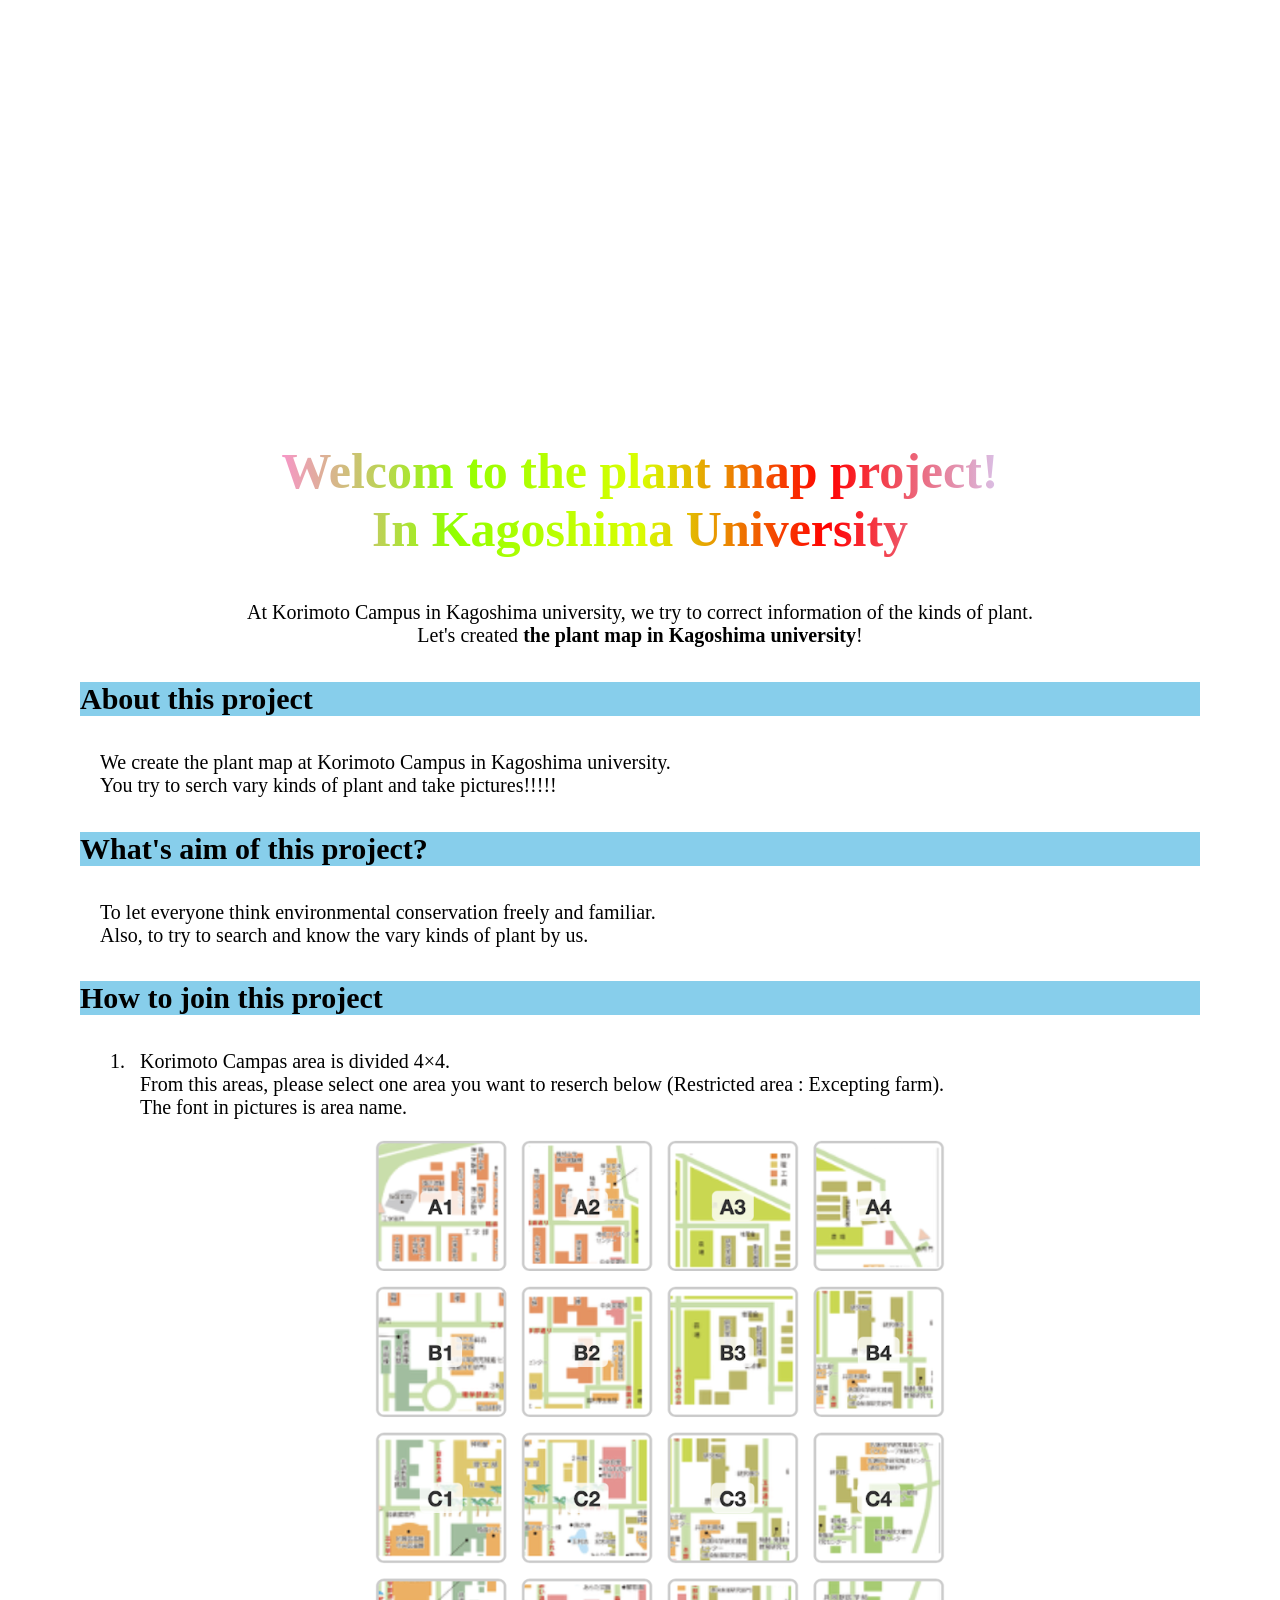
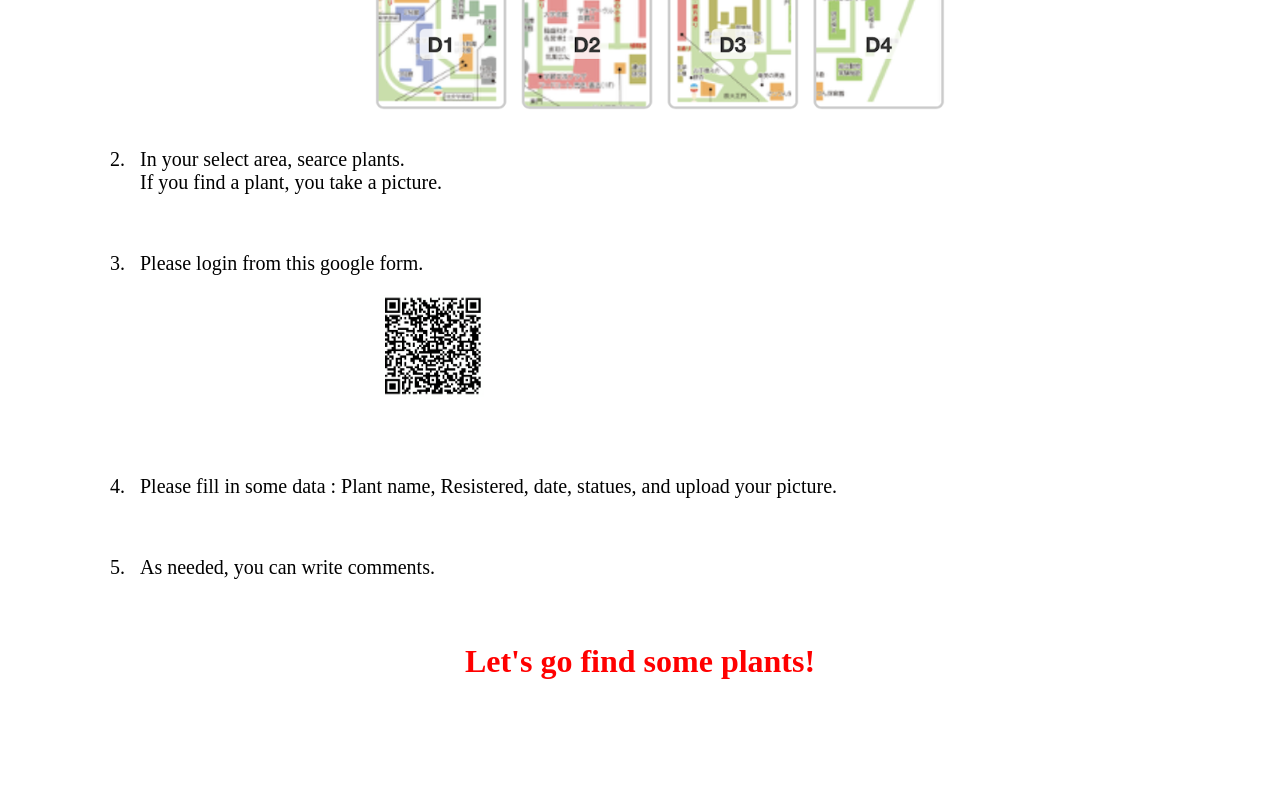
==== index.html @ 35d57bfd "updata" ====
<!DOCTYPE html>
<html lang="en">
<head>
    <meta charset="UTF-8">
    <meta name="viewport" content="width=device-width, initial-scale=1.0">
    <link rel="stylesheet" type="text/css" href="Main.css" />
    <link rel="stylesheet" type="text/css" href="bun.css" />
    <title>citizen_science_the_plant_map_project_in_KU</title>
</head>
<body class="slight-left">
    <div class="img-frame">
        <div class="img-01"></div>
        <div class="img-02"></div>
        <div class="img-03"></div>
        <div class="img-04"></div>
        <div class="img-05"></div>
        <div class="img-06"></div>
    </div>

    <h1 class="main-title">Welcom to the plant map project! <br> In Kagoshima University </h1>
    
    <p style="text-align:center"; class="middle">At Korimoto Campus in Kagoshima university, we try to correct information of the kinds of plant.<br> Let's created <b>the plant map in Kagoshima university</b>!</p>
    

    <h2 class="above">About this project</h2>
    <p class="middle">We create the plant map at Korimoto Campus in Kagoshima university.<br>
    You try to serch vary kinds of plant and take pictures!!!!!
    </p>

    <h2 class="above">What's aim of this project?</h2>
    <p class="middle">To let everyone think environmental conservation freely and familiar.<br>Also, to try to search and know the vary kinds of plant by us.</p>

    <h2 class="above">How to join this project</h2>
    <ol>
    <li  class="middle">Korimoto Campas area is divided 4×4. <br>From this areas, please select one area you want to reserch below (Restricted area :
 Excepting farm). <br>The font in pictures is area name.</li>
    <img src="image_5.png" alt = "Korimoto Campus Map (The font in pictures is area name)" class="photo">
    <br>
    <li class="middle">In your select area, searce plants.<br>If you find a plant, you take a picture.</li><br>
    <li class="middle">Please login from this google form.
    <img src="google_form.png" class="photo_QR">
    </li><br>
    <li class="middle">Please fill in some data : Plant name, Resistered, date, statues, and upload your picture.</li><br>
    <li class="middle"> As needed, you can write comments. </li><br>
    </ol>

    <h1 class="colorful" style="text-align:center" >Let's go find some plants!</h1>
</body>
</html>
---- Main.css ----
.img-frame{
   position: relative;
   width: 70%;
   height: 400px;
   overflow: hidden;
   margin: 0 auto;
}



@media screen and (max-width: 767px){
   .img-frame{
      width: 100%;
      height: 200px;
   }
}

.img-01, .img-02, .img-03, .img-04, .img-05, .img-06{
   position: absolute;
   top:0;
   left:0;
   width: 100%;
   height: 100%;
   background-size: cover;
   background-repeat: no-repeat;
   opacity: 0; /* ← 最初は透明 */
}

/* 画像設定 */
.img-01{ background-image: url('sakura.jpg'); animation: slide-01 36s infinite; }
.img-02{ background-image: url('ajisai.jpg'); animation: slide-02 36s infinite; }
.img-03{ background-image: url('asagao.jpg'); animation: slide-03 36s infinite; }
.img-04{ background-image: url('higanbana.jpg'); animation: slide-04 36s infinite; }
.img-05{ background-image: url('sazanka.jpg'); animation: slide-05 36s infinite; }
.img-06{ background-image: url('tubaki.jpg'); animation: slide-06 36s infinite; }

/* 1枚あたり 16% の時間を割り当ててフェード */
@keyframes slide-01 {
  0% {opacity:0;}
  0% {opacity:0;}
  4% {opacity:1;}
  16% {opacity:1;}
  20% {opacity:0;}
  100% {opacity:0;}
}

@keyframes slide-02 {
  0% {opacity:0;}
  16% {opacity:0;}
  20% {opacity:1;}
  32% {opacity:1;}
  36% {opacity:0;}
  100% {opacity:0;}
}

@keyframes slide-03 {
  0% {opacity:0;}
  32% {opacity:0;}
  36% {opacity:1;}
  48% {opacity:1;}
  52% {opacity:0;}
  100% {opacity:0;}
}

@keyframes slide-04 {
  0% {opacity:0;}
  48% {opacity:0;}
  52% {opacity:1;}
  64% {opacity:1;}
  68% {opacity:0;}
  100% {opacity:0;}
}

@keyframes slide-05 {
  0% {opacity:0;}
  64% {opacity:0;}
  68% {opacity:1;}
  80% {opacity:1;}
  84% {opacity:0;}
  100% {opacity:0;}
}

@keyframes slide-06 {
  0% {opacity:0;}
  80% {opacity:0;}
  84% {opacity:1;}
  96% {opacity:1;}
  100% {opacity:1;}
}

.img-01{
 background-position: 0 -80px;
 }
 .img-02{
 background-position: 0 -100px;
 }
 .img-03{
 background-position: 0 -290px;
 }
 .img-04{
 background-position: 0 -110px;
 }
 .img-05{
 background-position: 0 -300px;
 }
      .img-06{
      background-position: 0 -100px;
      }





.photo {
    display: block;      /* ← 画像をブロック扱いにする */
    margin: 0 auto; 
    justify-content: center;  /* ← 必要なら上下も調整 */
    background-size: cover;        /* ← サイズ調整（任意） */
}

.photo_QR {
    display: block;      /* ← 画像をブロック扱いにする */
    margin: 20px 240px;   /* ← 必要なら上下も調整 */
    width: 10%;
    background-size: cover;        /* ← サイズ調整（任意） */
}
---- bun.css ----
.slight-left {
    margin-left: 80px;
    margin-right: 80px;   /* ← ここを調整して「少し左に寄せる」 */
}

body {
    padding-bottom: 100px;   /* ← 好きな値に調整できる */
}

.middle {
  /*真ん中の要素*/
  padding: 10px;
  margin: 10px;
  font-size: 20px;

}
.above {
  background: skyblue;
  font-size: 30px;
  
}
.under {
  background: silver;
}

.colorful {
  color: red;
  padding: 10px;
  margin: 10px;
}

.main-title {
    text-align: center;
    font-size: 50px;
    background: linear-gradient(to right,
        rgb(255, 189, 220),
        rgb(255, 141, 217),
        rgb(145, 255, 0),
        rgb(217, 255, 2),
        rgb(255, 0, 0),
        rgb(215, 210, 252),
        violet);
    -webkit-background-clip: text;
    background-clip: text;
    color: transparent;
    -webkit-text-fill-color: transparent;
}




@media screen and (max-width: 767px) {

    /* body の左右余白をさらに減らす */
    .slight-left {
        margin-left: 5px;
        margin-right: 5px;
    }

    /* タイトルだけスマホ用に調整 */
    .main-title {
        font-size: 28px;
        line-height: 1.2;
        padding: 0 5px;
        word-break: keep-all;

        /* ← ここが重要！ */
        background-clip: text;
        -webkit-background-clip: text;   /* ← これが抜けてた！ */
        color: transparent;
        -webkit-text-fill-color: transparent;
    }

    /* 中央テキスト */
    .middle {
        font-size: 16px;
        padding: 5px;
        margin: 8px;
    }

    /* 見出し */
    .above {
        font-size: 22px;
        padding: 5px 10px;
    }

    /* 画像は画面幅に合わせる */
    .photo {
        width: 100%;
        margin: 10px auto;
    }

    /* QRコード画像 */
    .photo_QR {
        width: 40%;
        margin: 10px auto;
    }

    /* スライドショーの枠 */
    .img-frame {
        width: 100%;
        height: 180px;
    }

    /* 背景画像の位置をスマホ用に調整（ズレ防止） */
    .img-01, .img-02, .img-03, .img-04, .img-05, .img-06 {
        background-position: center;
    }
}
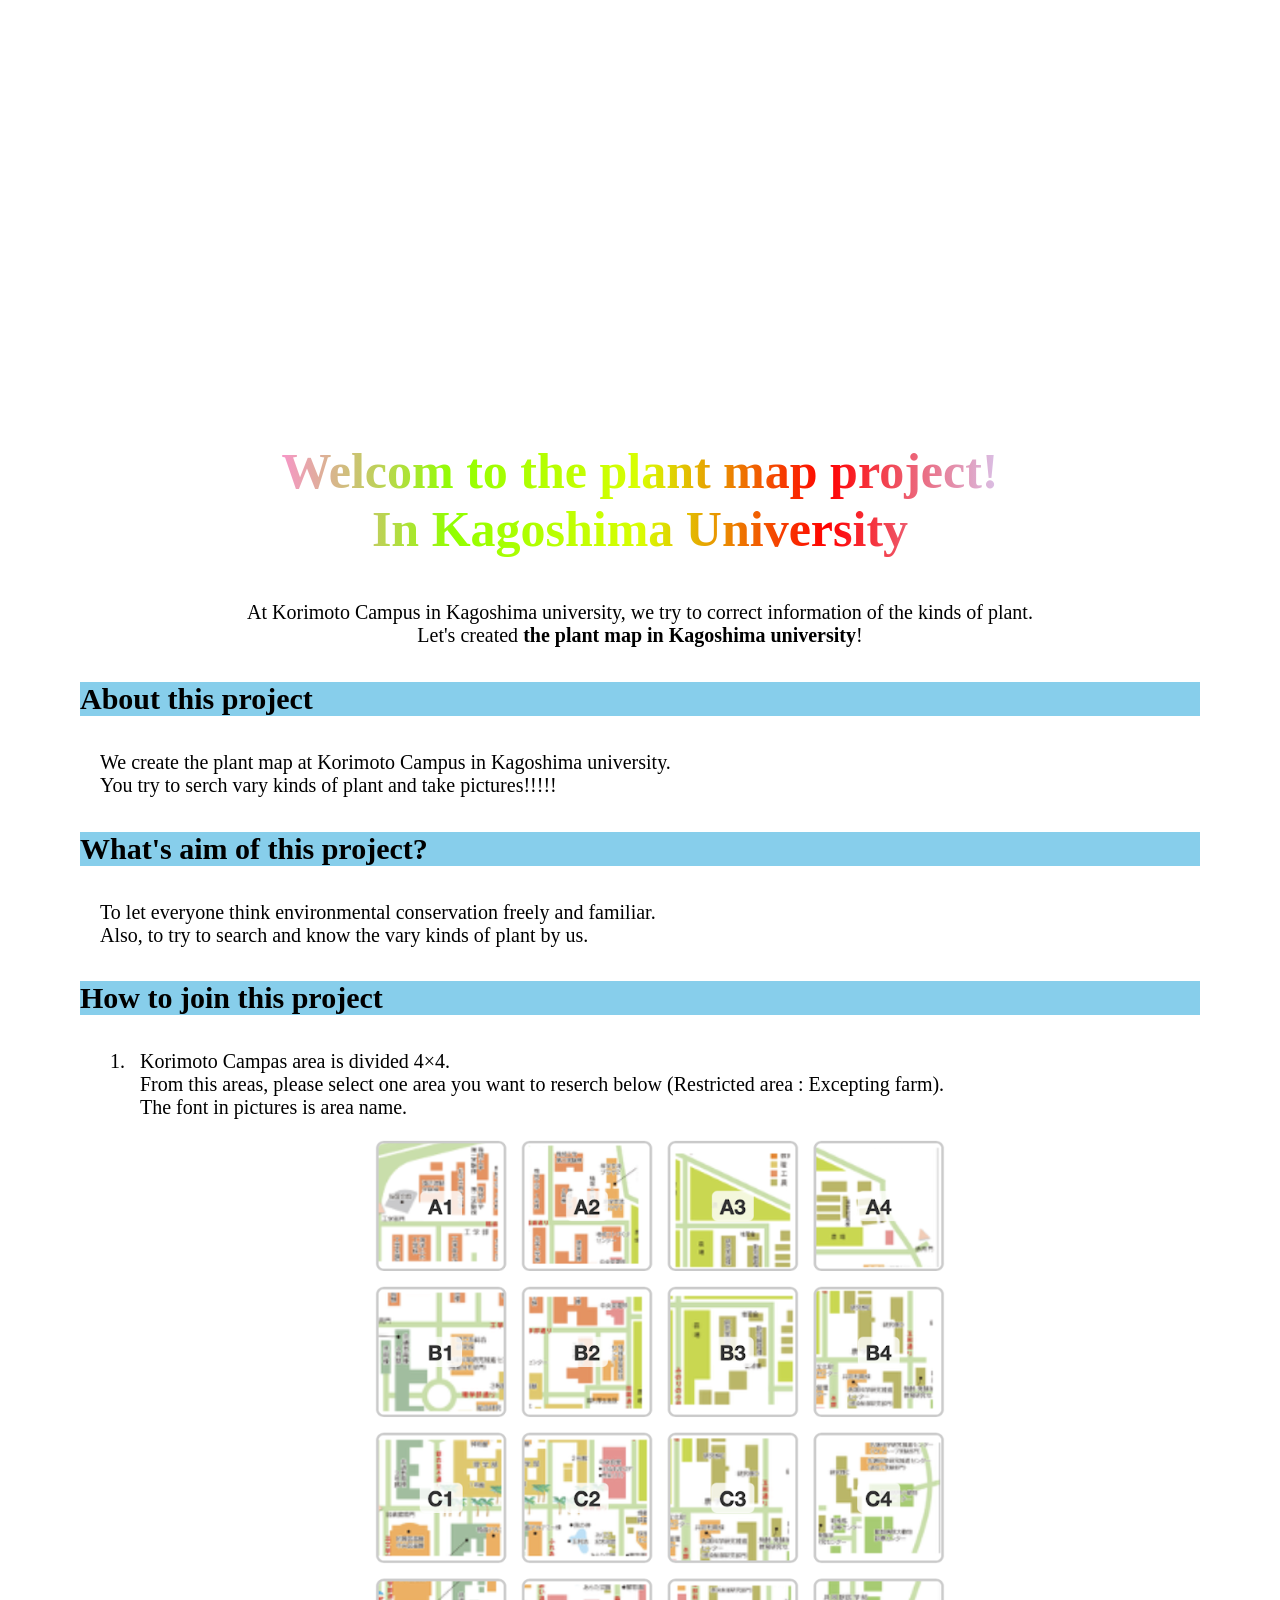
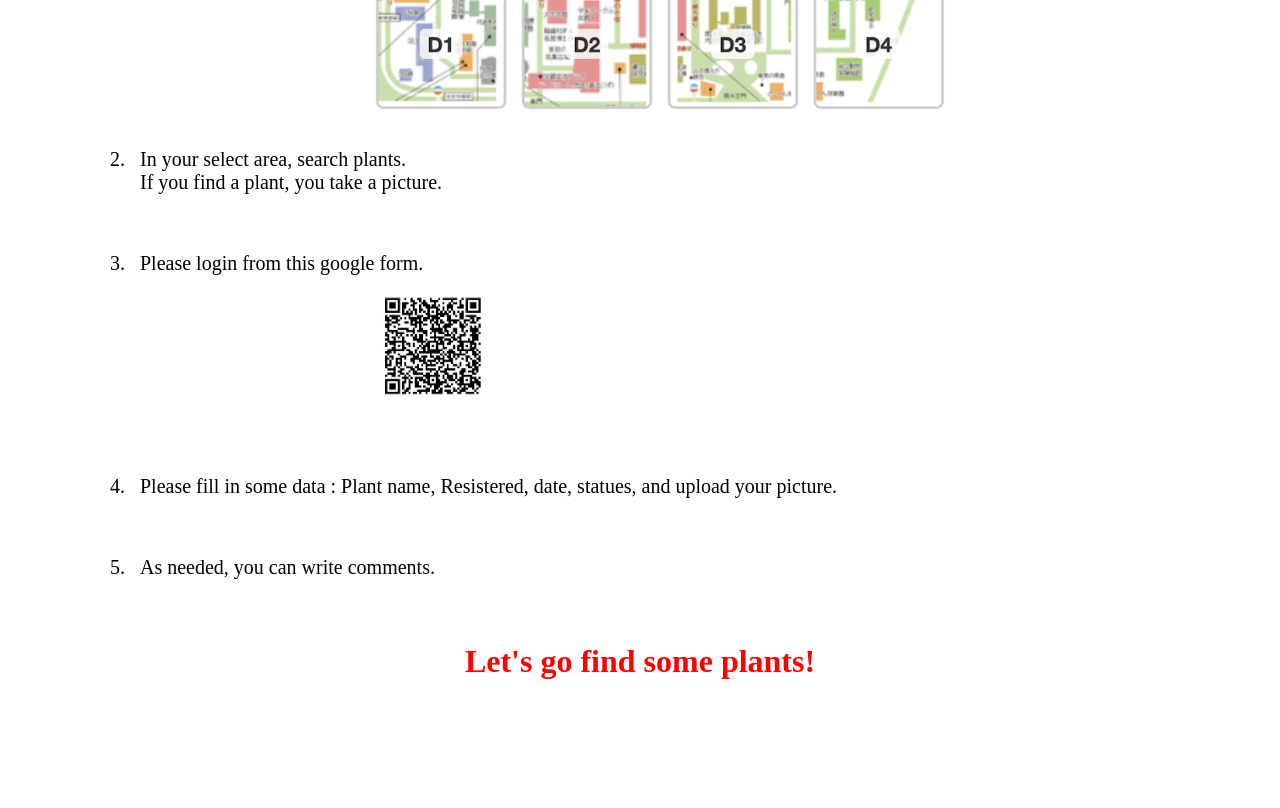
==== commit 21ef5497: "update" ====
--- a/index.html
+++ b/index.html
@@ -36,7 +36,7 @@
  Excepting farm). <br>The font in pictures is area name.</li>
     <img src="image_5.png" alt = "Korimoto Campus Map (The font in pictures is area name)" class="photo">
     <br>
-    <li class="middle">In your select area, searce plants.<br>If you find a plant, you take a picture.</li><br>
+    <li class="middle">In your select area, search plants.<br>If you find a plant, you take a picture.</li><br>
     <li class="middle">Please login from this google form.
     <img src="google_form.png" class="photo_QR">
     </li><br>
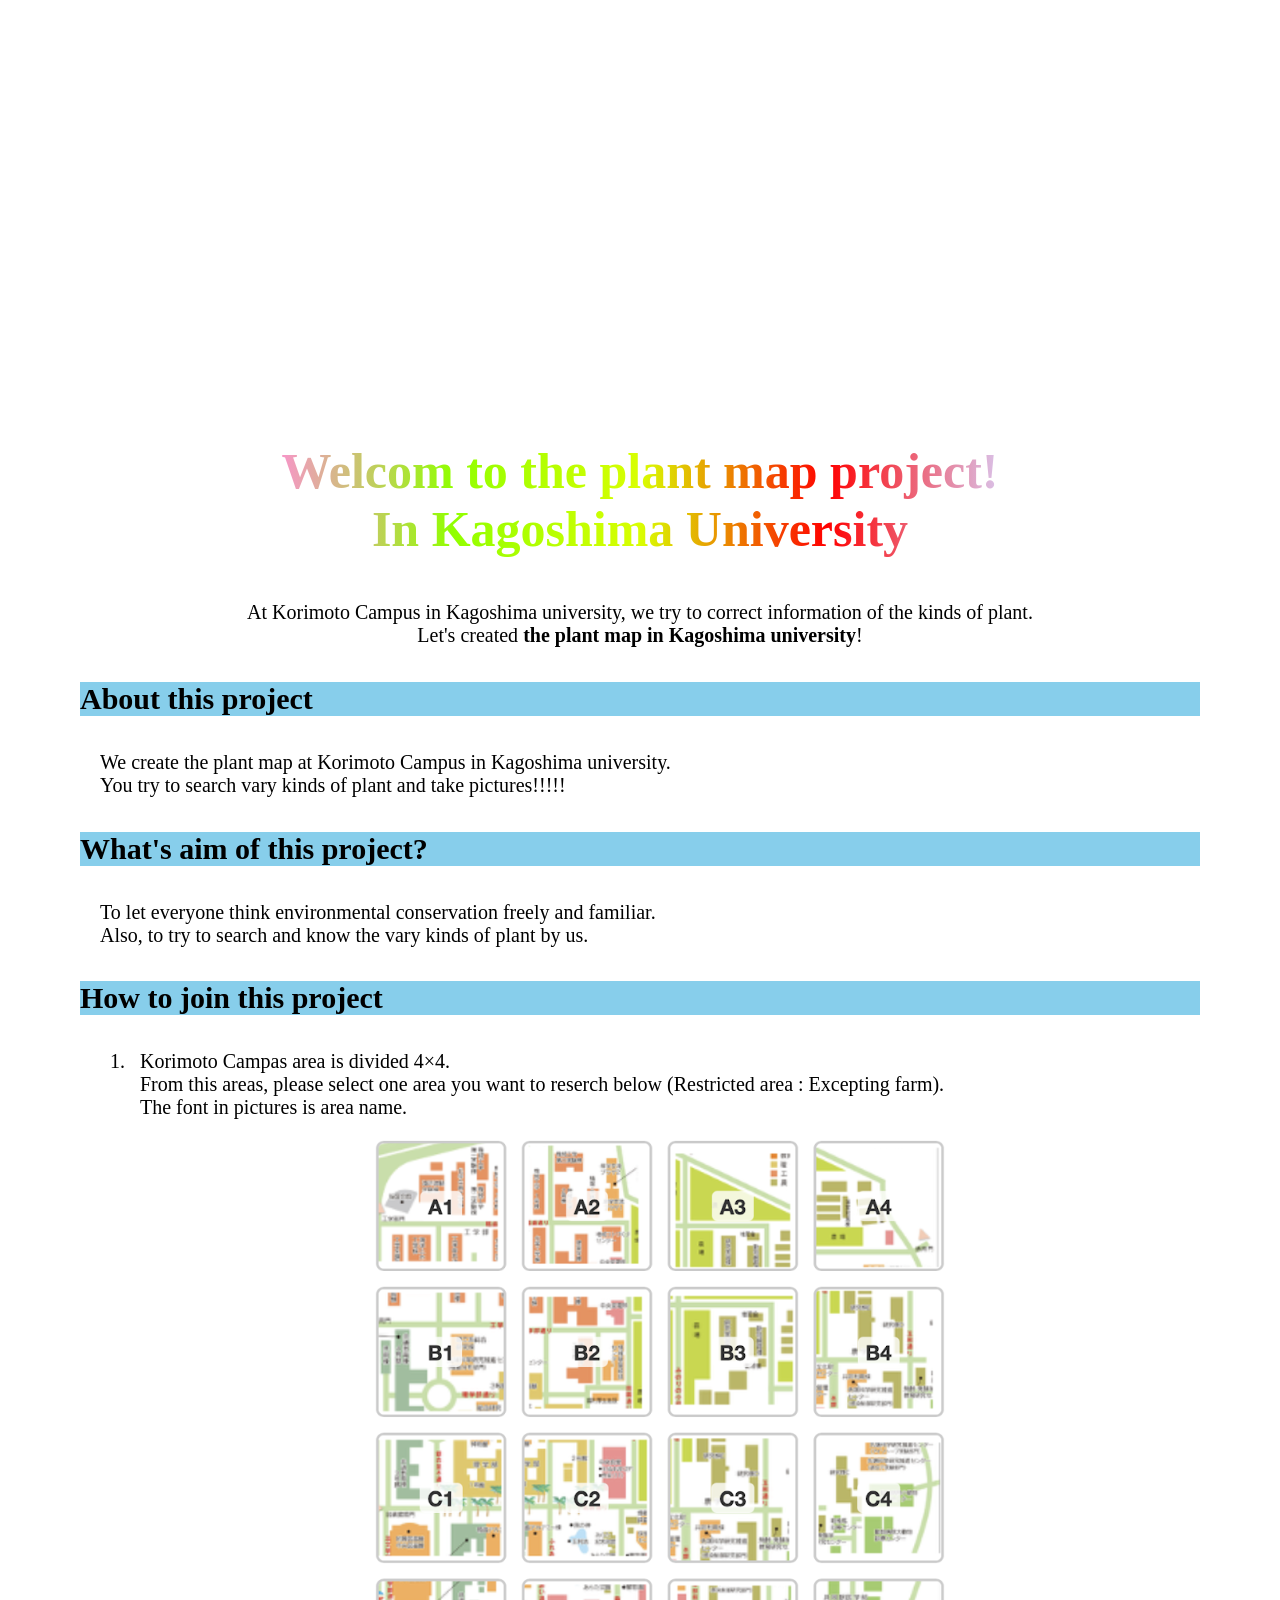
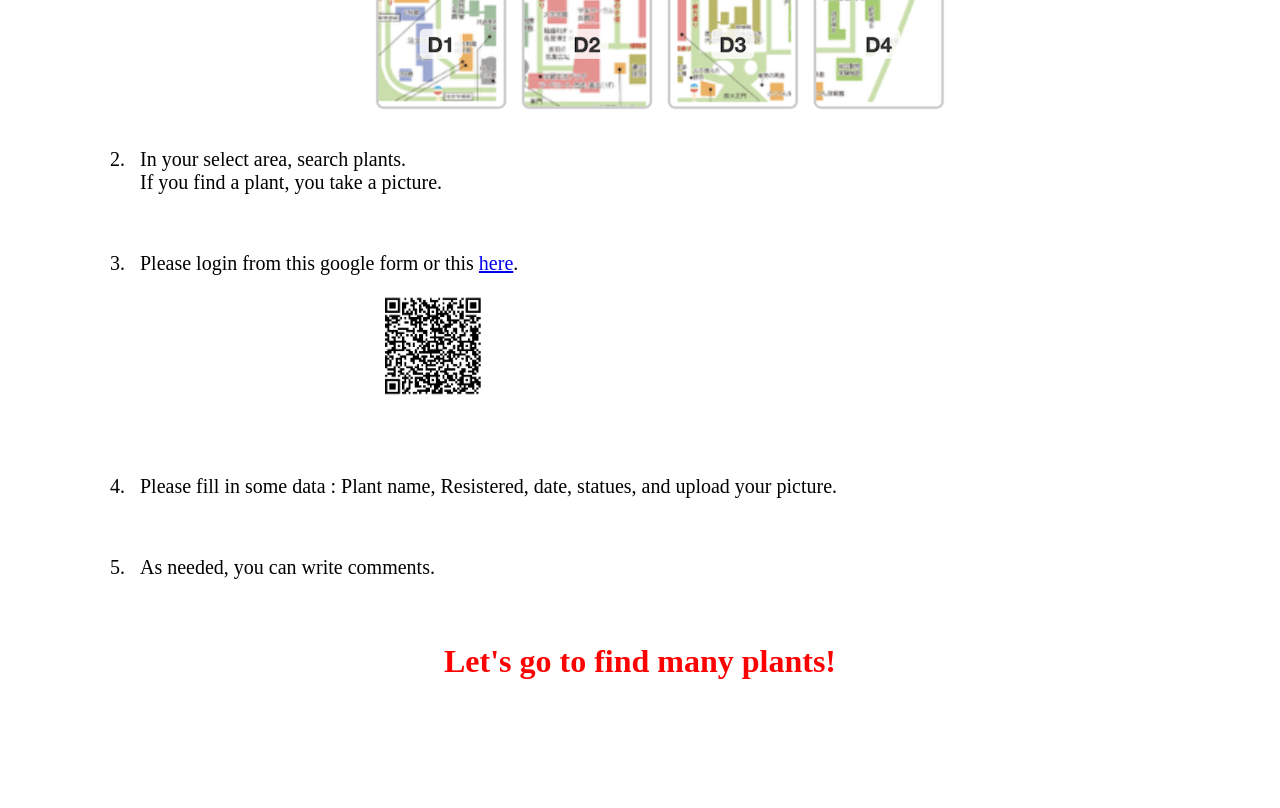
==== commit 8dde0a90: "update" ====
--- a/index.html
+++ b/index.html
@@ -24,7 +24,7 @@
 
     <h2 class="above">About this project</h2>
     <p class="middle">We create the plant map at Korimoto Campus in Kagoshima university.<br>
-    You try to serch vary kinds of plant and take pictures!!!!!
+    You try to search vary kinds of plant and take pictures!!!!!
     </p>
 
     <h2 class="above">What's aim of this project?</h2>
@@ -37,13 +37,14 @@
     <img src="image_5.png" alt = "Korimoto Campus Map (The font in pictures is area name)" class="photo">
     <br>
     <li class="middle">In your select area, search plants.<br>If you find a plant, you take a picture.</li><br>
-    <li class="middle">Please login from this google form.
+    <li class="middle">Please login from this google form or this <a href = "https://docs.google.com/forms/d/e/1FAIpQLSehatmL00IwowrrlVD-0QQUIgyGlNPsXKl-XKkC6O3eMn2neA/viewform">here</a>.
     <img src="google_form.png" class="photo_QR">
+
     </li><br>
     <li class="middle">Please fill in some data : Plant name, Resistered, date, statues, and upload your picture.</li><br>
     <li class="middle"> As needed, you can write comments. </li><br>
     </ol>
 
-    <h1 class="colorful" style="text-align:center" >Let's go find some plants!</h1>
+    <h1 class="colorful" style="text-align:center" >Let's go to find many plants!</h1>
 </body>
 </html>
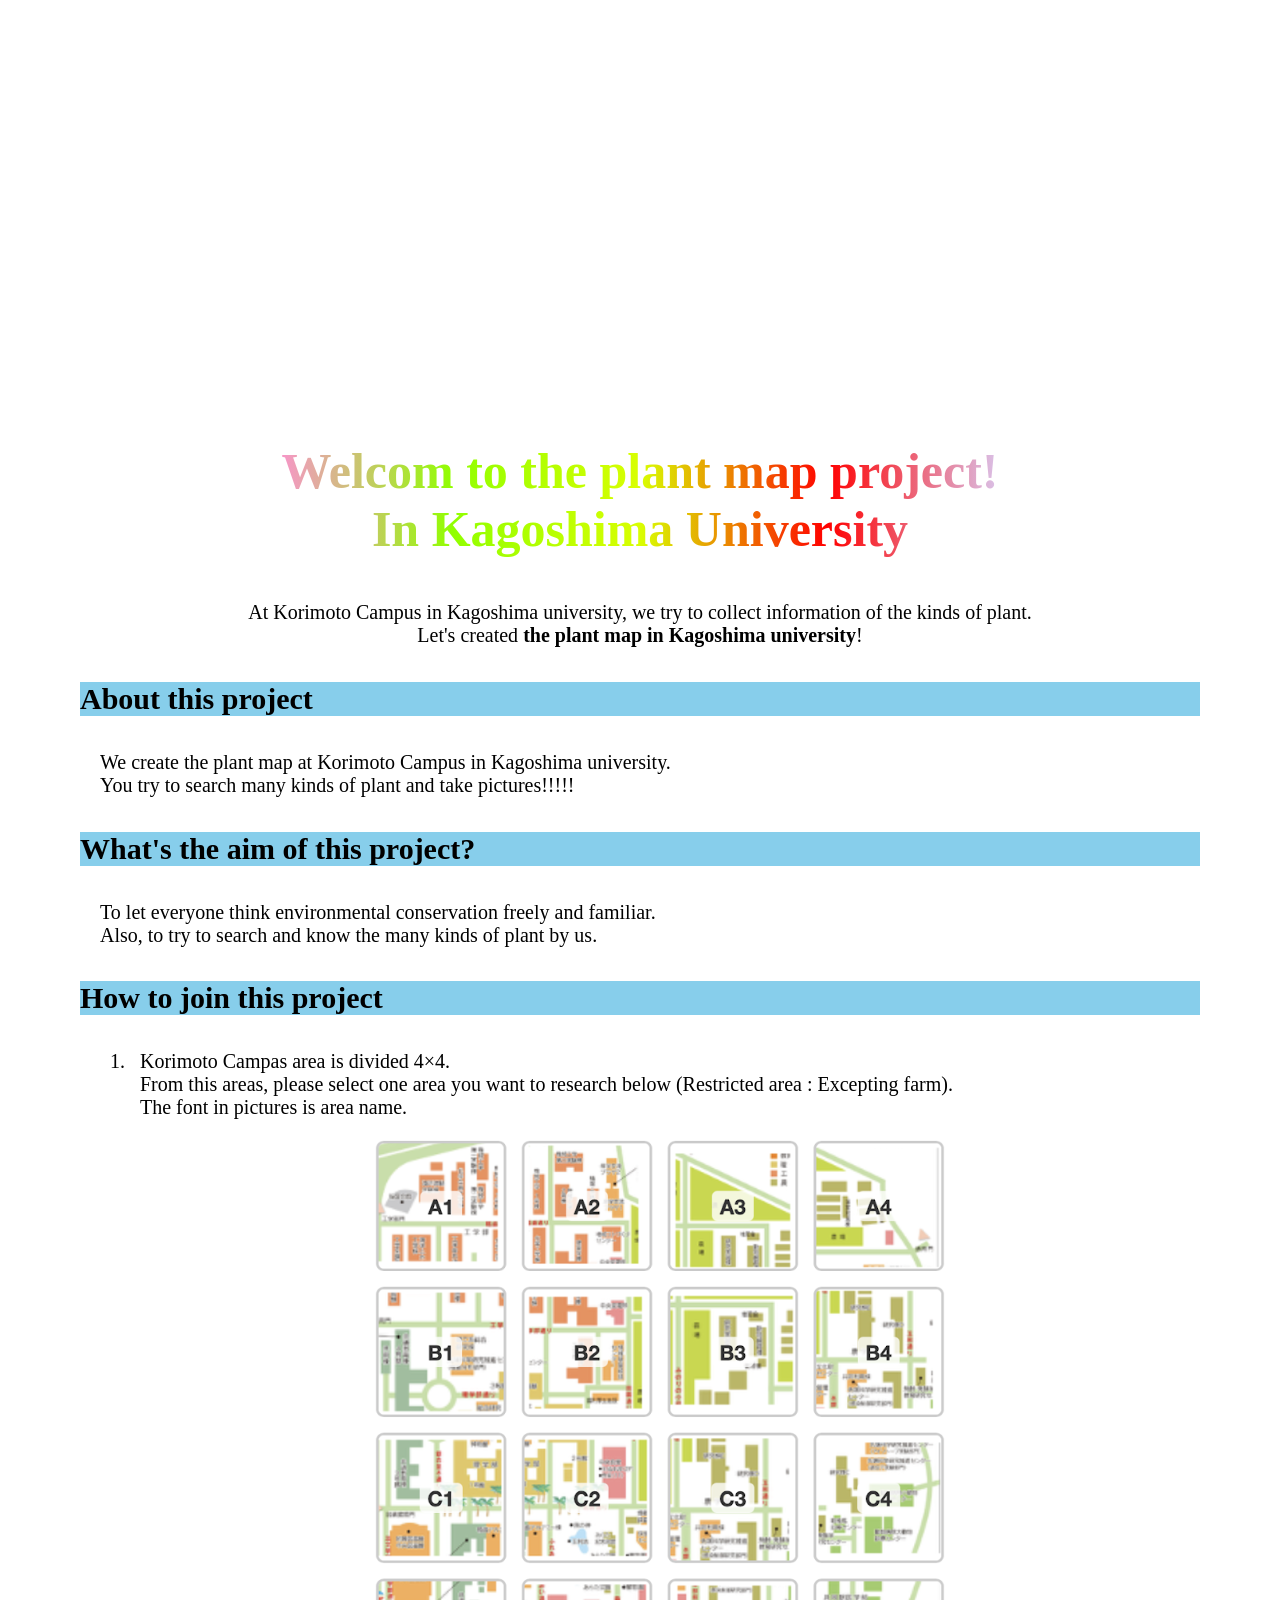
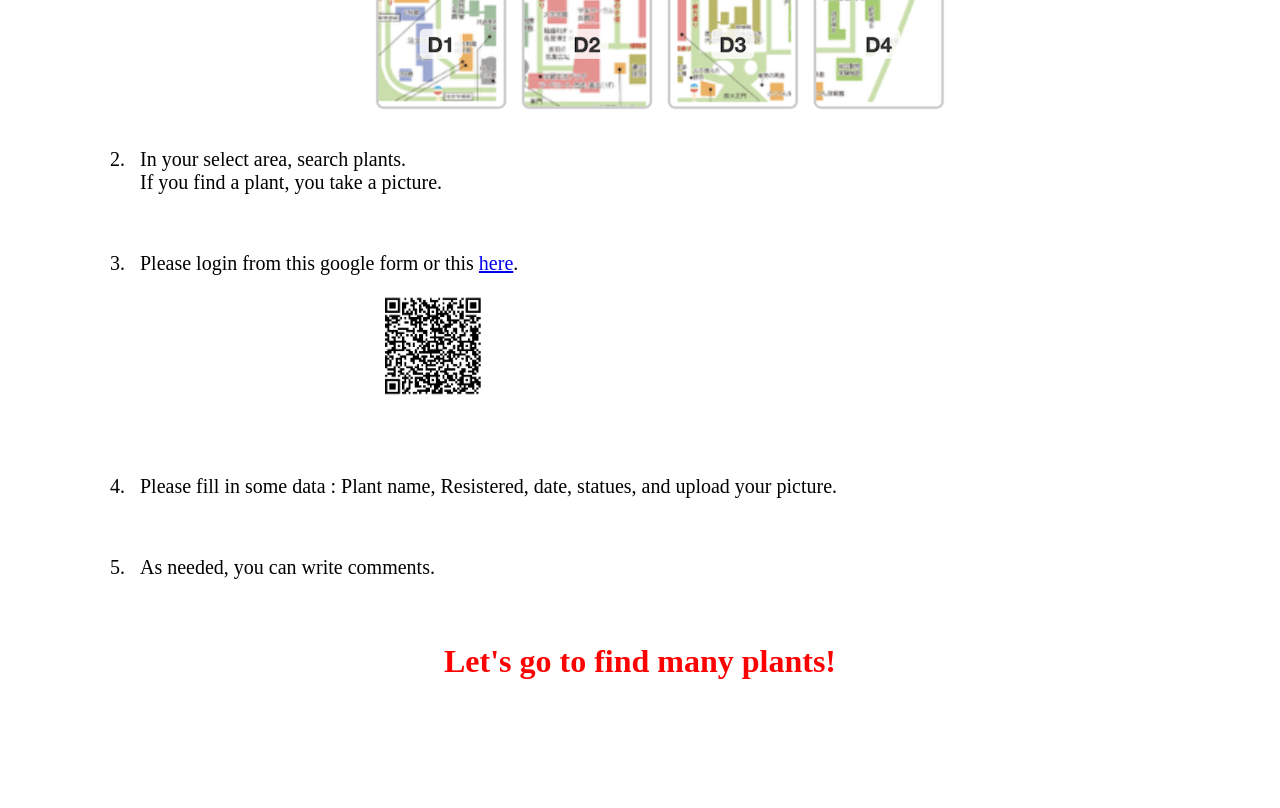
==== commit 4648beb1: "update" ====
--- a/index.html
+++ b/index.html
@@ -19,20 +19,20 @@
 
     <h1 class="main-title">Welcom to the plant map project! <br> In Kagoshima University </h1>
     
-    <p style="text-align:center"; class="middle">At Korimoto Campus in Kagoshima university, we try to correct information of the kinds of plant.<br> Let's created <b>the plant map in Kagoshima university</b>!</p>
+    <p style="text-align:center"; class="middle">At Korimoto Campus in Kagoshima university, we try to collect information of the kinds of plant.<br> Let's created <b>the plant map in Kagoshima university</b>!</p>
     
 
     <h2 class="above">About this project</h2>
     <p class="middle">We create the plant map at Korimoto Campus in Kagoshima university.<br>
-    You try to search vary kinds of plant and take pictures!!!!!
+    You try to search many kinds of plant and take pictures!!!!!
     </p>
 
-    <h2 class="above">What's aim of this project?</h2>
-    <p class="middle">To let everyone think environmental conservation freely and familiar.<br>Also, to try to search and know the vary kinds of plant by us.</p>
+    <h2 class="above">What's the aim of this project?</h2>
+    <p class="middle">To let everyone think environmental conservation freely and familiar.<br>Also, to try to search and know the many kinds of plant by us.</p>
 
     <h2 class="above">How to join this project</h2>
     <ol>
-    <li  class="middle">Korimoto Campas area is divided 4×4. <br>From this areas, please select one area you want to reserch below (Restricted area :
+    <li  class="middle">Korimoto Campas area is divided 4×4. <br>From this areas, please select one area you want to research below (Restricted area :
  Excepting farm). <br>The font in pictures is area name.</li>
     <img src="image_5.png" alt = "Korimoto Campus Map (The font in pictures is area name)" class="photo">
     <br>
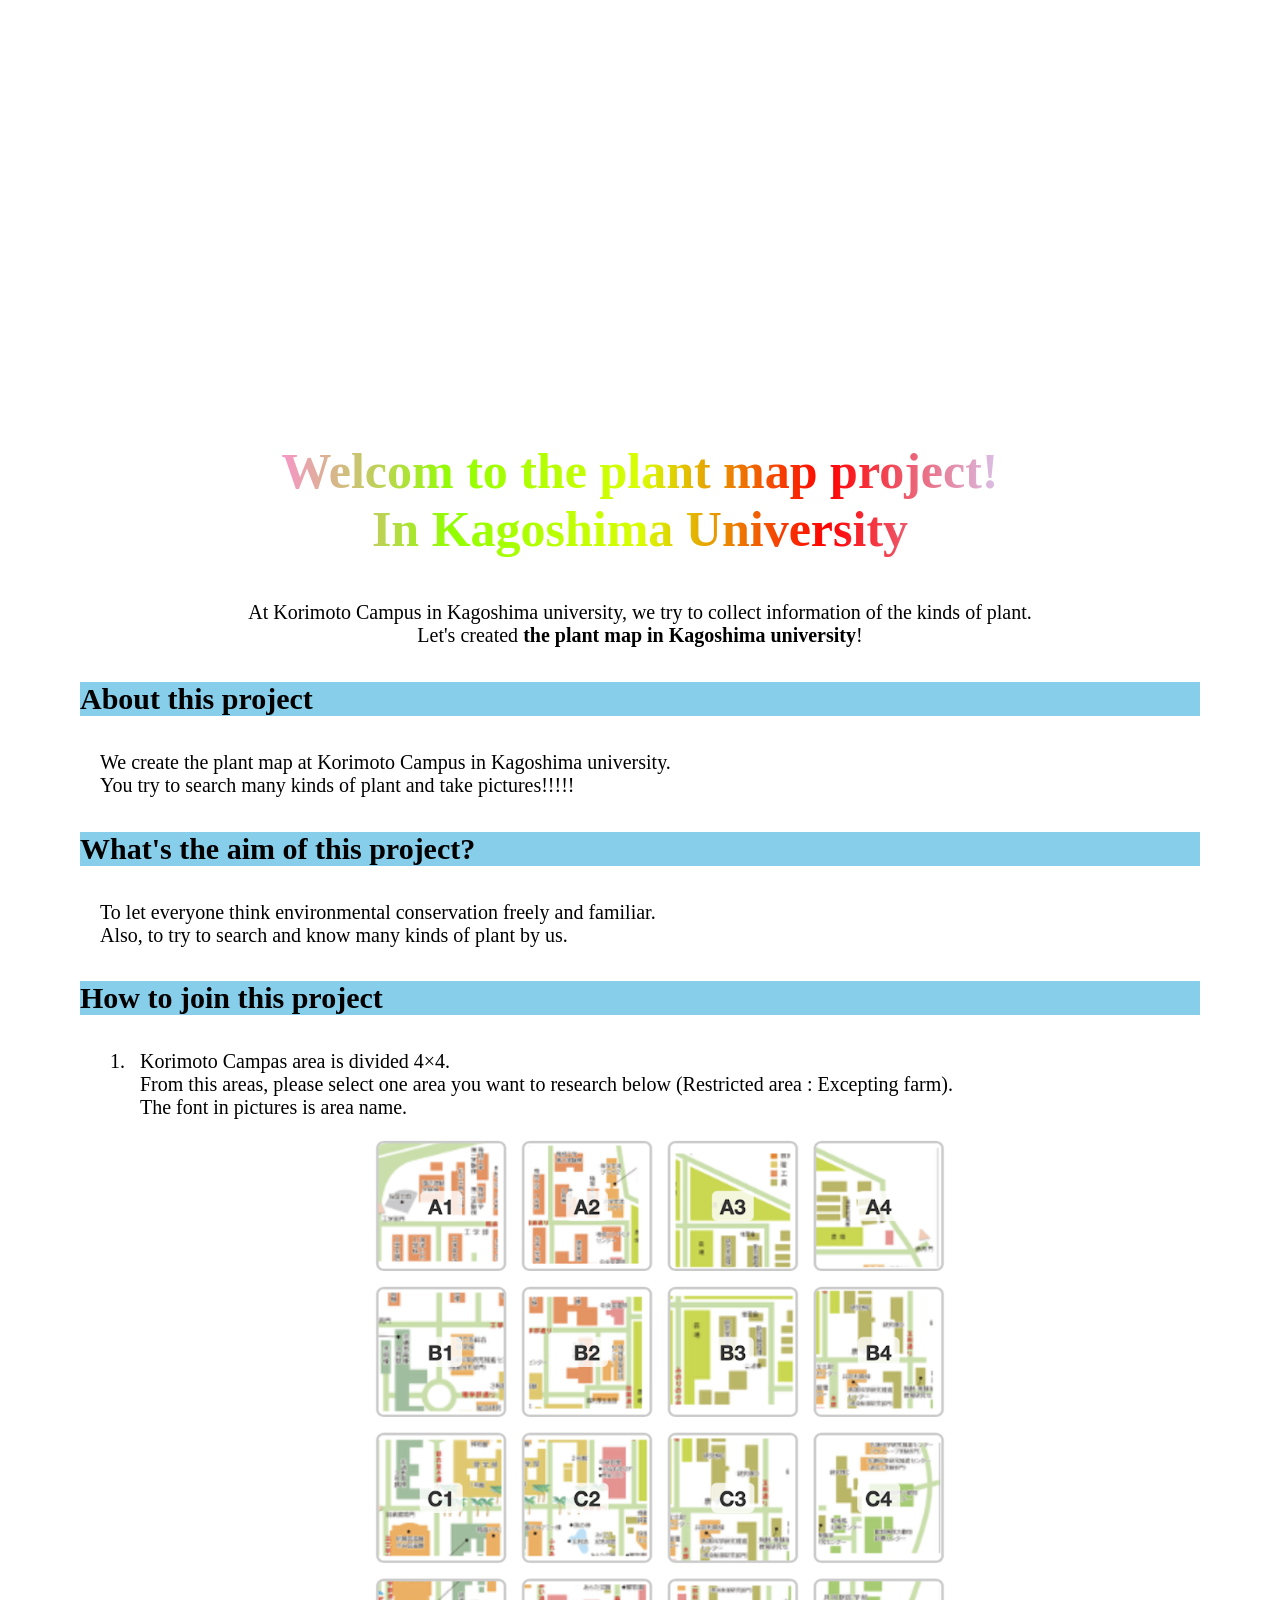
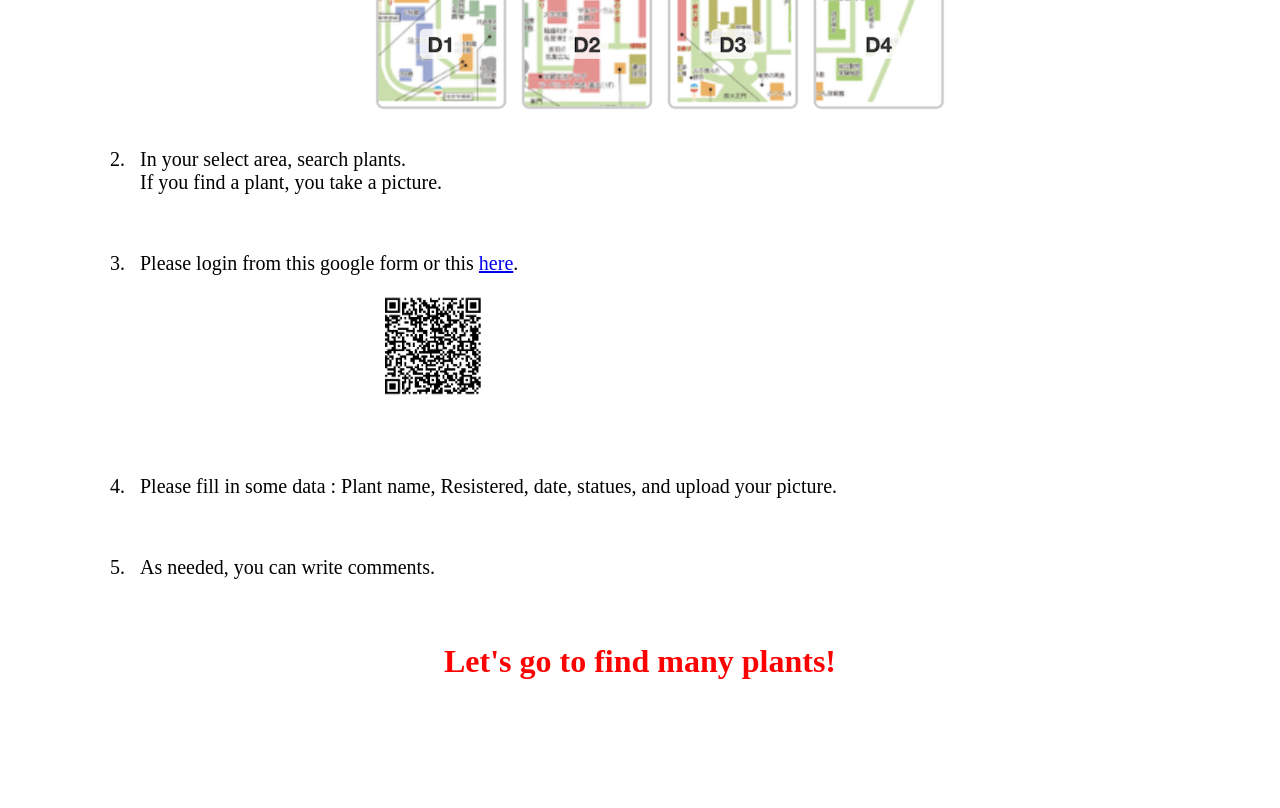
==== commit 494aa8aa: "update" ====
--- a/index.html
+++ b/index.html
@@ -28,7 +28,7 @@
     </p>
 
     <h2 class="above">What's the aim of this project?</h2>
-    <p class="middle">To let everyone think environmental conservation freely and familiar.<br>Also, to try to search and know the many kinds of plant by us.</p>
+    <p class="middle">To let everyone think environmental conservation freely and familiar.<br>Also, to try to search and know many kinds of plant by us.</p>
 
     <h2 class="above">How to join this project</h2>
     <ol>
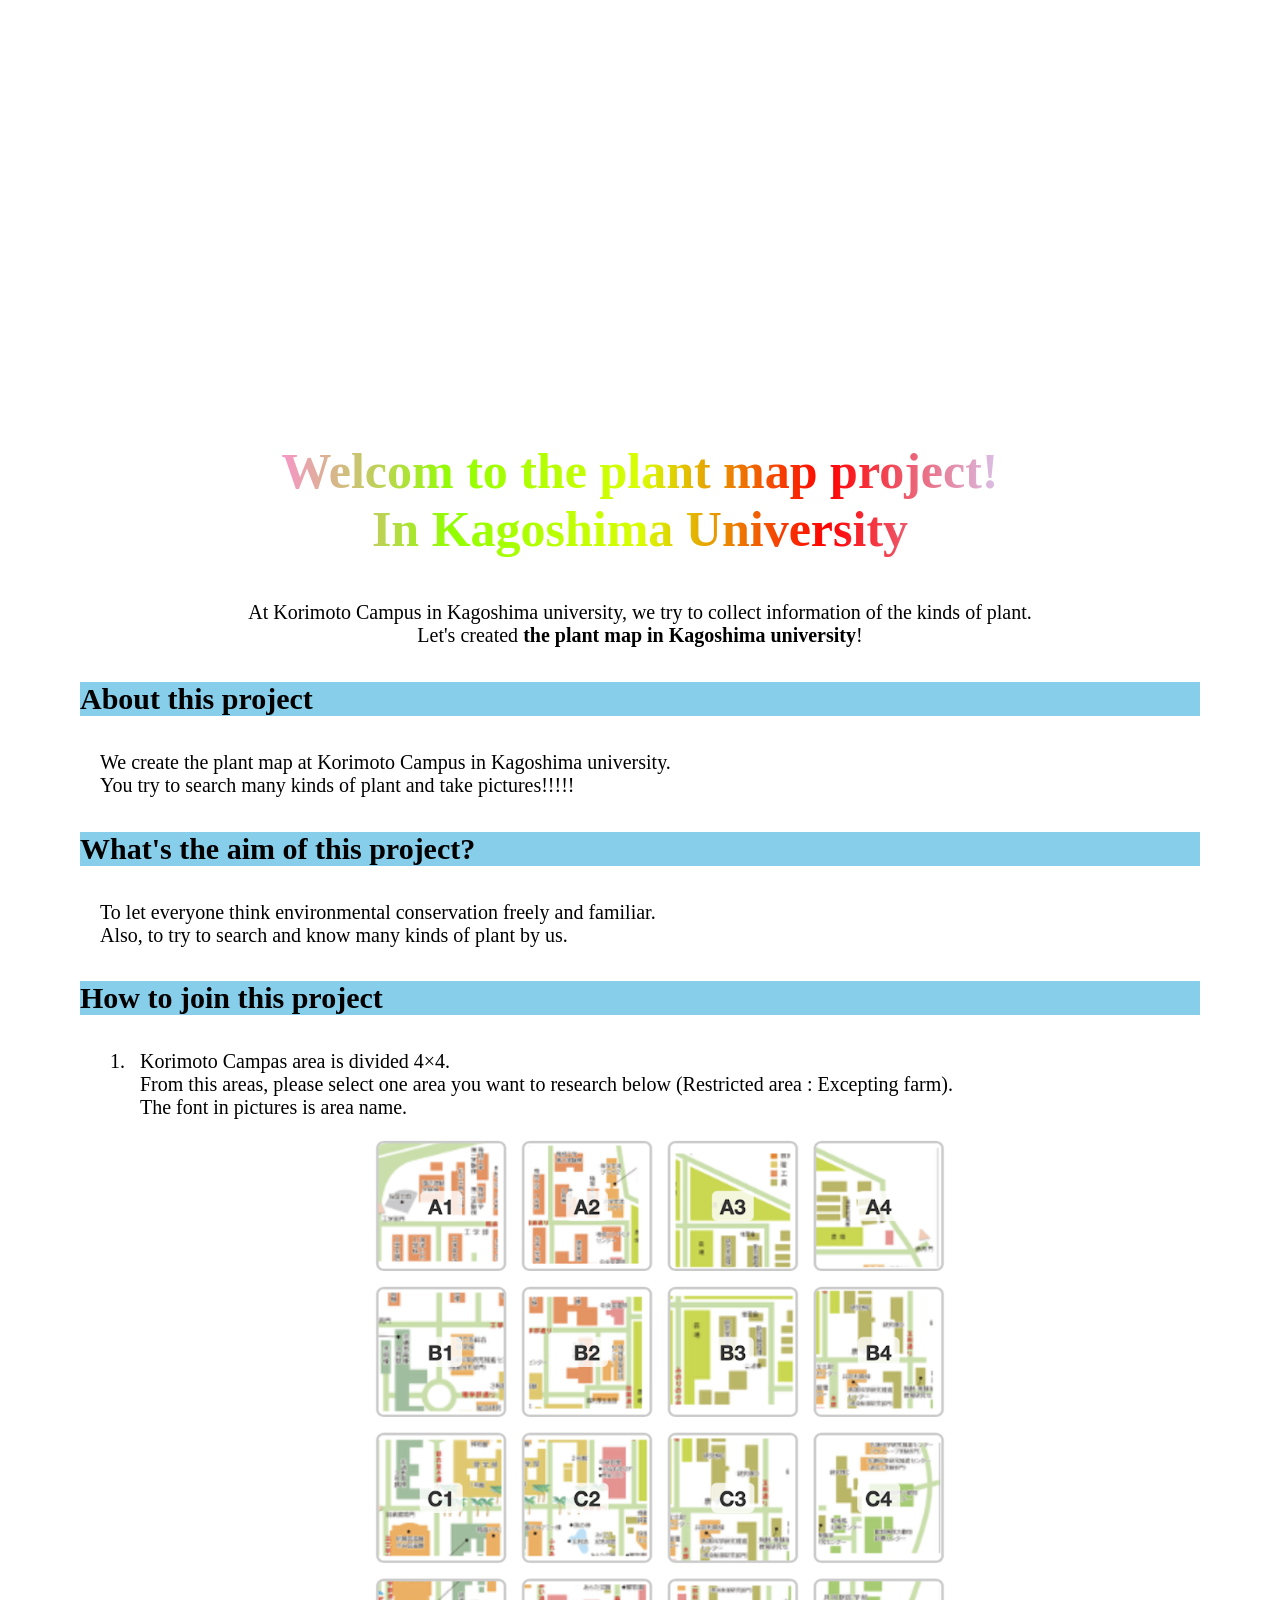
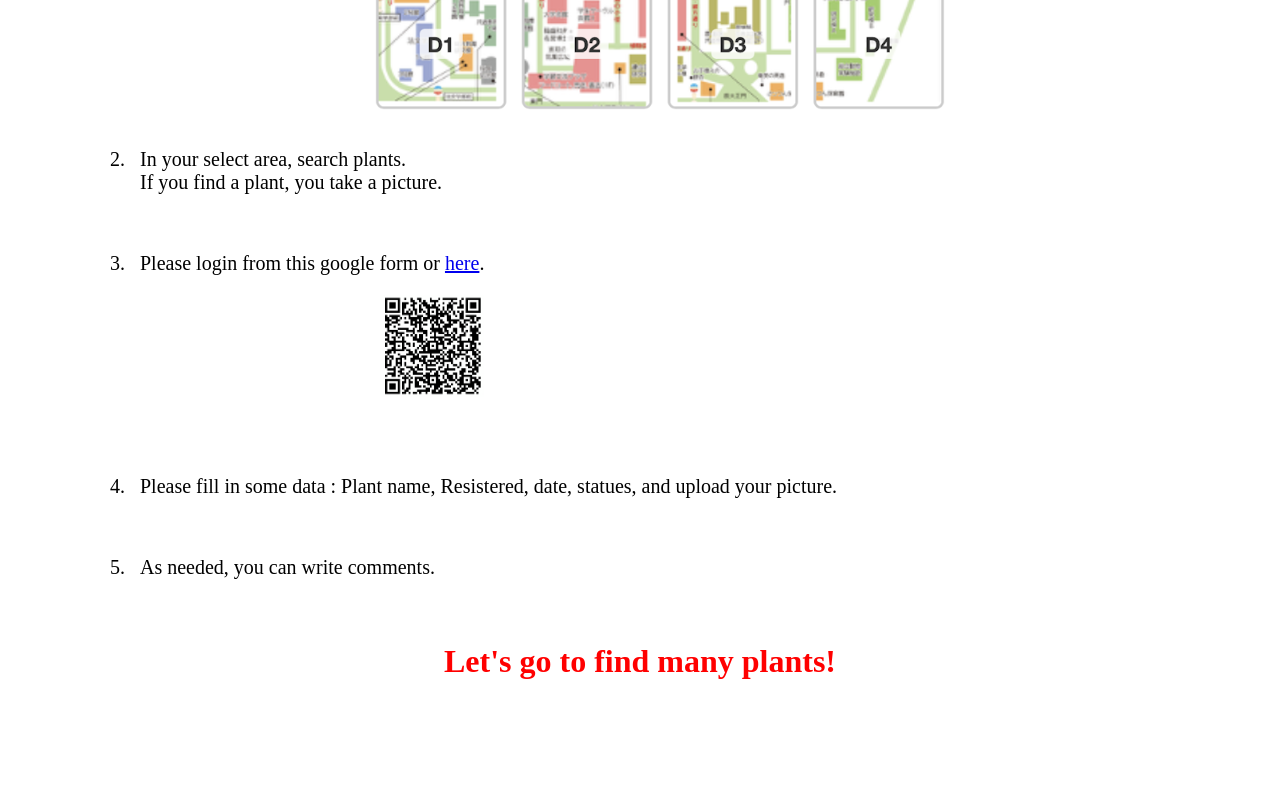
==== commit 6d2c6f81: "update" ====
--- a/index.html
+++ b/index.html
@@ -37,7 +37,7 @@
     <img src="image_5.png" alt = "Korimoto Campus Map (The font in pictures is area name)" class="photo">
     <br>
     <li class="middle">In your select area, search plants.<br>If you find a plant, you take a picture.</li><br>
-    <li class="middle">Please login from this google form or this <a href = "https://docs.google.com/forms/d/e/1FAIpQLSehatmL00IwowrrlVD-0QQUIgyGlNPsXKl-XKkC6O3eMn2neA/viewform">here</a>.
+    <li class="middle">Please login from this google form or <a href = "https://docs.google.com/forms/d/e/1FAIpQLSehatmL00IwowrrlVD-0QQUIgyGlNPsXKl-XKkC6O3eMn2neA/viewform">here</a>.
     <img src="google_form.png" class="photo_QR">
 
     </li><br>
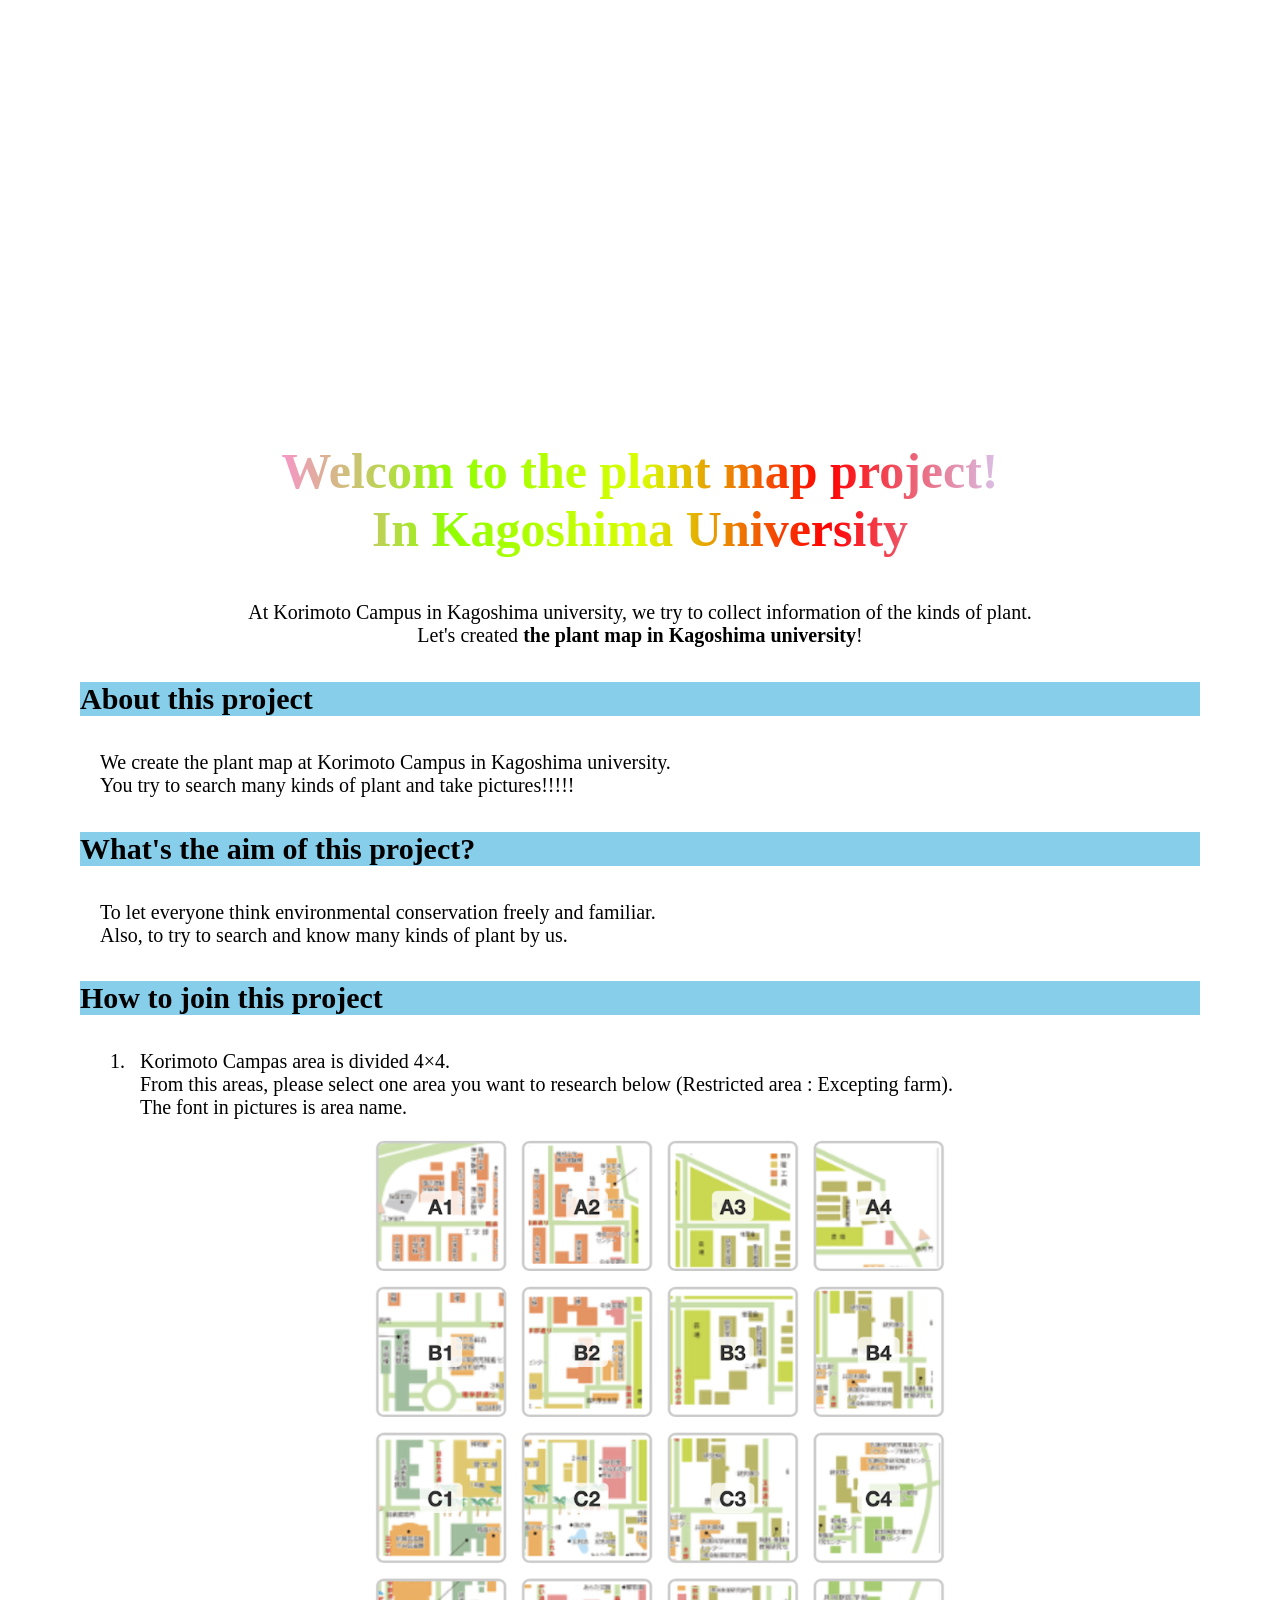
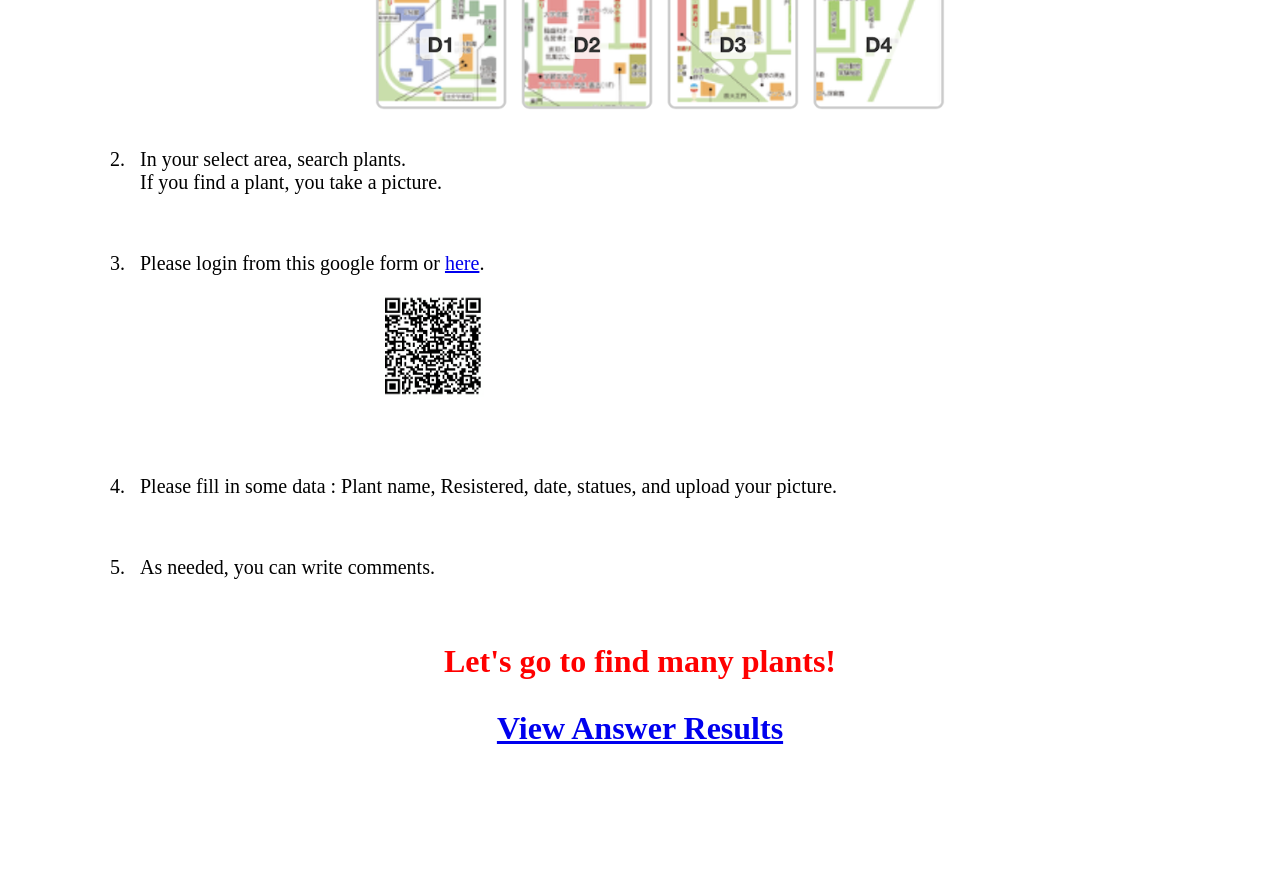
==== commit d9a6d33e: "update" ====
--- a/index.html
+++ b/index.html
@@ -46,5 +46,7 @@
     </ol>
 
     <h1 class="colorful" style="text-align:center" >Let's go to find many plants!</h1>
+
+    <h1 class="colorful" style="text-align:center" ><a href="result.html">View Answer Results</a></h1>
 </body>
 </html>
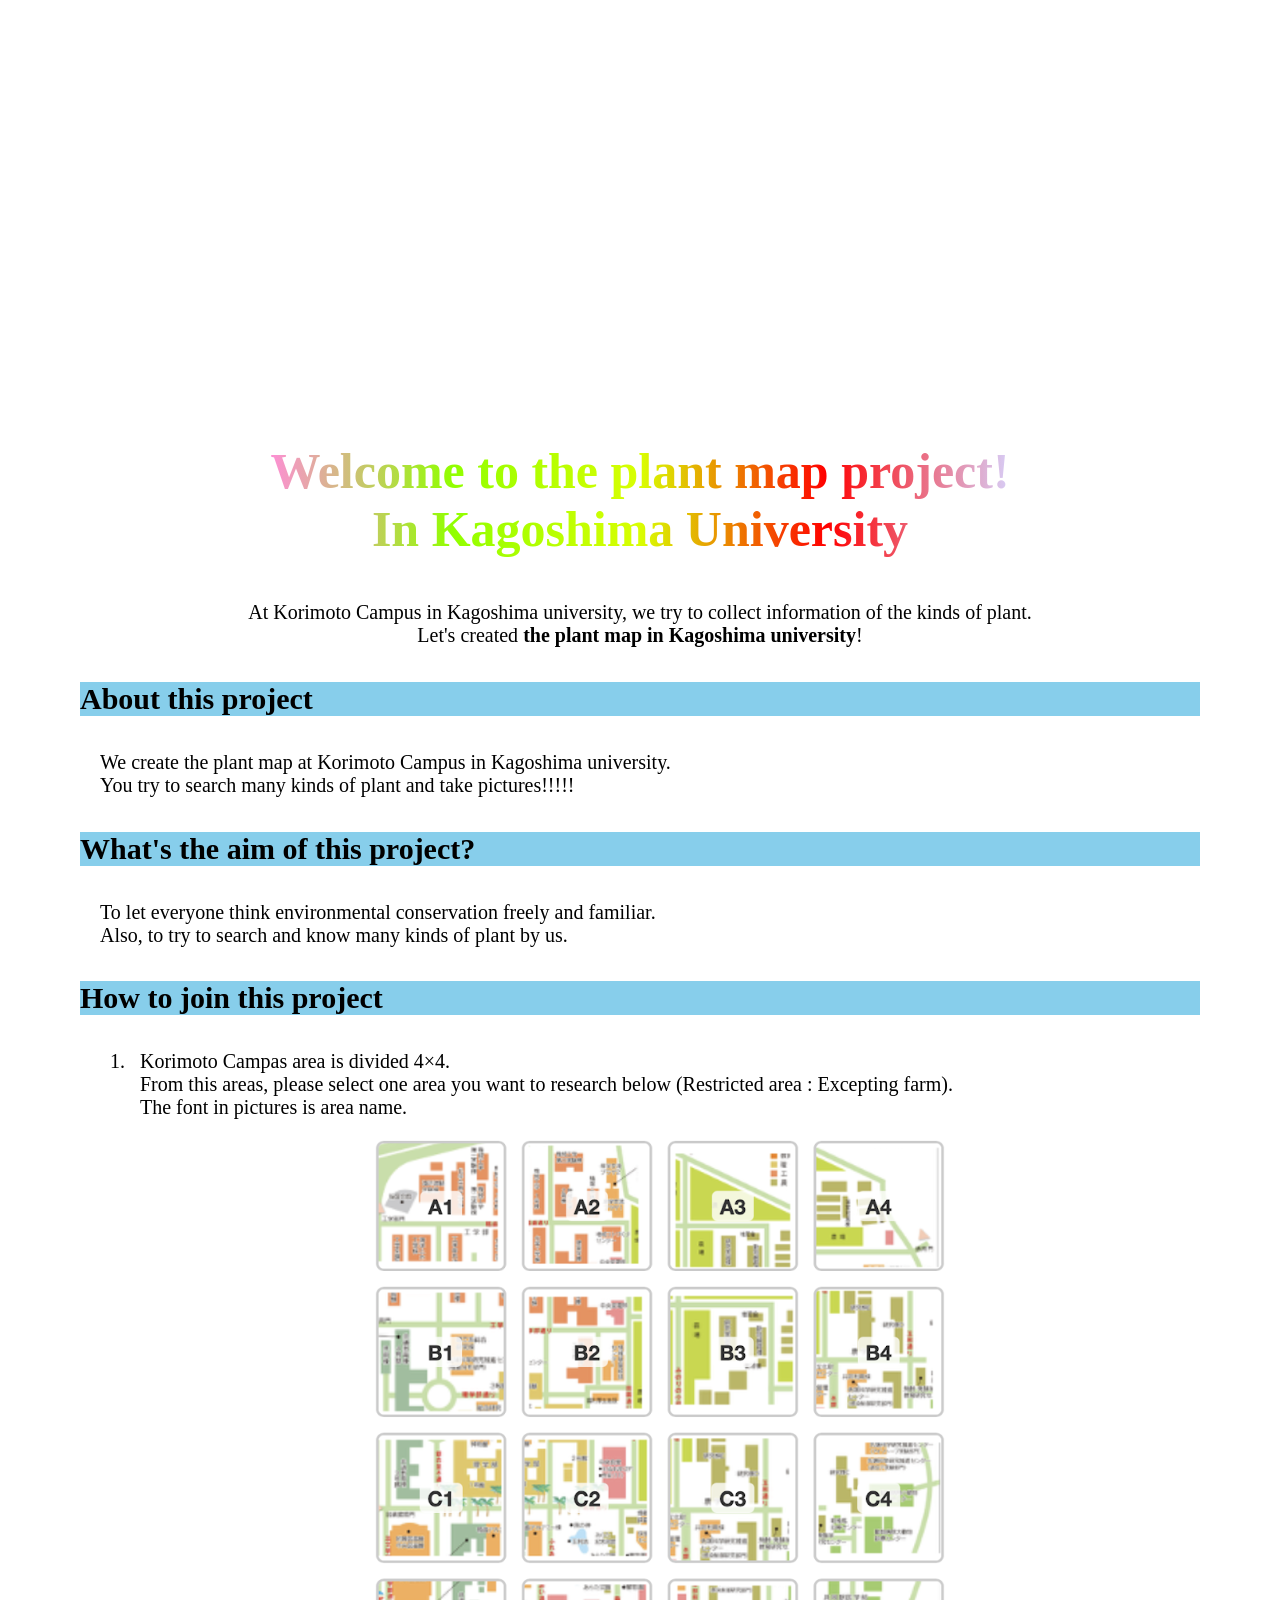
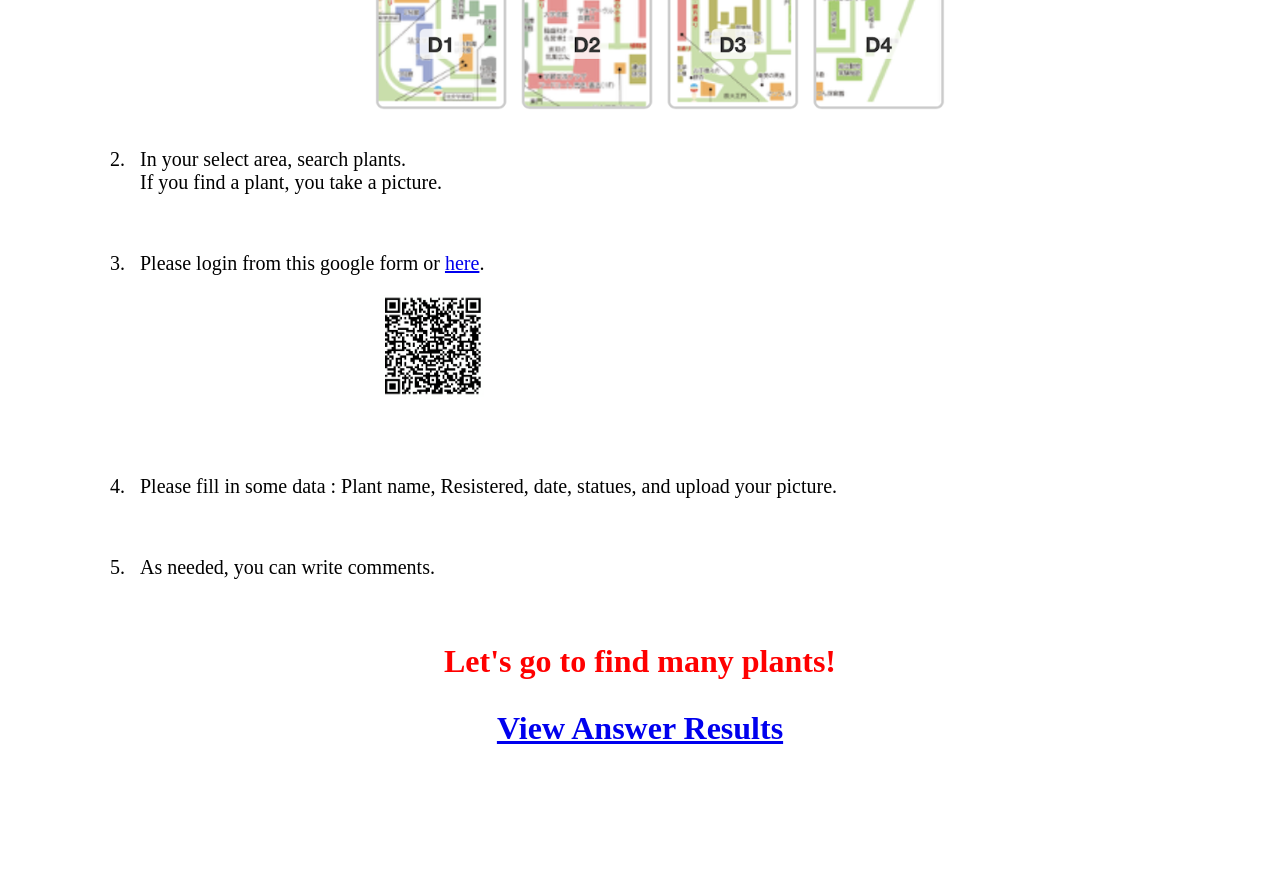
==== commit 7b366cff: "update" ====
--- a/index.html
+++ b/index.html
@@ -17,7 +17,7 @@
         <div class="img-06"></div>
     </div>
 
-    <h1 class="main-title">Welcom to the plant map project! <br> In Kagoshima University </h1>
+    <h1 class="main-title">Welcome to the plant map project! <br> In Kagoshima University </h1>
     
     <p style="text-align:center"; class="middle">At Korimoto Campus in Kagoshima university, we try to collect information of the kinds of plant.<br> Let's created <b>the plant map in Kagoshima university</b>!</p>
     
